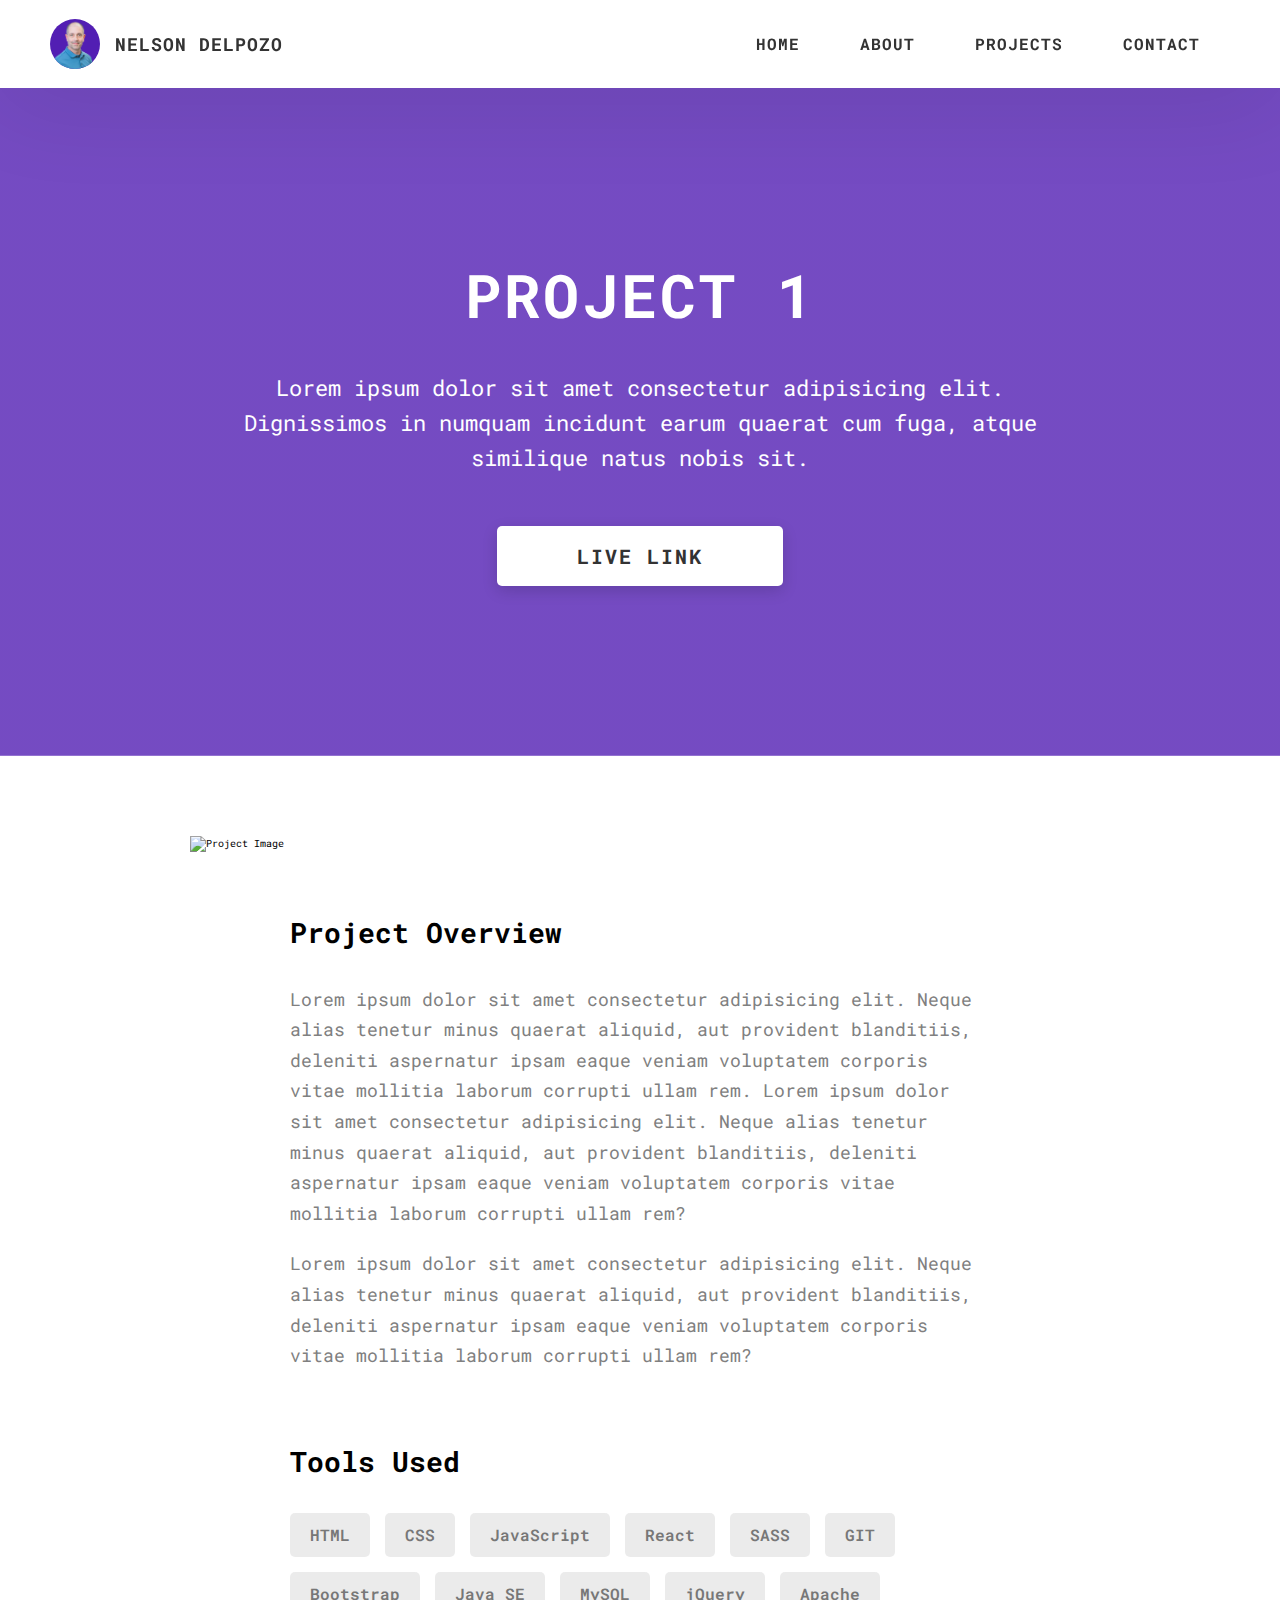
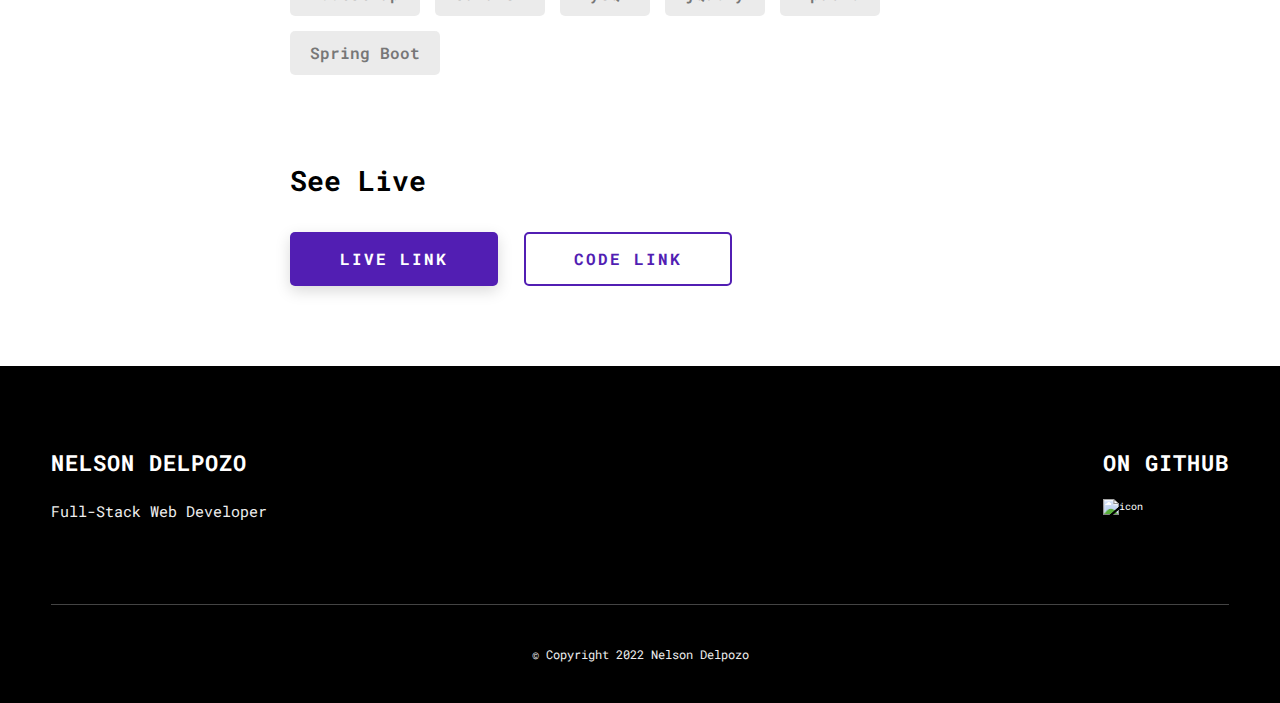
==== project-1.html @ 3a38527d "fixed project 1 html" ====
<!DOCTYPE html>
<html lang="en">
  <head>
    <meta charset="UTF-8" />
    <meta name="viewport" content="width=device-width, initial-scale=1.0" />
    <meta http-equiv="X-UA-Compatible" content="ie=edge" />
    <title>Case Study of Project 1</title>
    <meta name="description" content="Case study page of Project" />

    <link rel="stylesheet" href="css/style.css" />

    <link rel="preconnect" href="https://fonts.googleapis.com">
    <link rel="preconnect" href="https://fonts.gstatic.com" crossorigin>
    <link href="https://fonts.googleapis.com/css2?family=Roboto+Mono&display=swap" rel="stylesheet">
  </head>
  <body>
    <header class="header">
      <div class="header__content">
        <div class="header__logo-container">
          <div class="header__logo-img-cont">
            <img
              src="./assets/png/codeup2-22-0077-removebg-preview.png"
              class="header__logo-img"
            />
          </div>
          <span class="header__logo-sub">Nelson Delpozo</span>
        </div>
        <div class="header__main">
          <ul class="header__links">
            <li class="header__link-wrapper">
              <a href="./index.html" class="header__link"> Home </a>
            </li>
            <li class="header__link-wrapper">
              <a href="./index.html#about" class="header__link">About </a>
            </li>
            <li class="header__link-wrapper">
              <a href="./index.html#projects" class="header__link">
                Projects
              </a>
            </li>
            <li class="header__link-wrapper">
              <a href="./index.html#contact" class="header__link"> Contact </a>
            </li>
          </ul>
          <div class="header__main-ham-menu-cont">
            <img
              src="./assets/svg/ham-menu.svg"
              alt="hamburger menu"
              class="header__main-ham-menu"
            />
            <img
              src="./assets/svg/ham-menu-close.svg"
              alt="hamburger menu close"
              class="header__main-ham-menu-close d-none"
            />
          </div>
        </div>
      </div>
      <div class="header__sm-menu">
        <div class="header__sm-menu-content">
          <ul class="header__sm-menu-links">
            <li class="header__sm-menu-link">
              <a href="./index.html"> Home </a>
            </li>

            <li class="header__sm-menu-link">
              <a href="./index.html#about"> About </a>
            </li>

            <li class="header__sm-menu-link">
              <a href="./index.html#projects"> Projects </a>
            </li>

            <li class="header__sm-menu-link">
              <a href="./index.html#contact"> Contact </a>
            </li>
          </ul>
        </div>
      </div>
    </header>
    <section class="project-cs-hero">
      <div class="project-cs-hero__content">
        <h1 class="heading-primary">Project 1</h1>
        <div class="project-cs-hero__info">
          <p class="text-primary">
            Lorem ipsum dolor sit amet consectetur adipisicing elit. Dignissimos
            in numquam incidunt earum quaerat cum fuga, atque similique natus
            nobis sit.
          </p>
        </div>
        <div class="project-cs-hero__cta">
          <a href="#" class="btn btn--bg" target="_blank">Live Link</a>
        </div>
      </div>
    </section>
    <section class="project-details">
      <div class="main-container">
        <div class="project-details__content">
          <div class="project-details__showcase-img-cont">
            <img
              src="./assets/jpeg/project-mockup-example.jpeg"
              alt="Project Image"
              class="project-details__showcase-img"
            />
          </div>
          <div class="project-details__content-main">
            <div class="project-details__desc">
              <h3 class="project-details__content-title">Project Overview</h3>
              <p class="project-details__desc-para">
                Lorem ipsum dolor sit amet consectetur adipisicing elit. Neque
                alias tenetur minus quaerat aliquid, aut provident blanditiis,
                deleniti aspernatur ipsam eaque veniam voluptatem corporis vitae
                mollitia laborum corrupti ullam rem. Lorem ipsum dolor sit amet
                consectetur adipisicing elit. Neque alias tenetur minus quaerat
                aliquid, aut provident blanditiis, deleniti aspernatur ipsam
                eaque veniam voluptatem corporis vitae mollitia laborum corrupti
                ullam rem?
              </p>
              <p class="project-details__desc-para">
                Lorem ipsum dolor sit amet consectetur adipisicing elit. Neque
                alias tenetur minus quaerat aliquid, aut provident blanditiis,
                deleniti aspernatur ipsam eaque veniam voluptatem corporis vitae
                mollitia laborum corrupti ullam rem?
              </p>
            </div>
            <div class="project-details__tools-used">
              <h3 class="project-details__content-title">Tools Used</h3>
              <div class="skills">
                <div class="skills__skill">HTML</div>
                <div class="skills__skill">CSS</div>
                <div class="skills__skill">JavaScript</div>
                <div class="skills__skill">React</div>
                <div class="skills__skill">SASS</div>
                <div class="skills__skill">GIT</div>
                <div class="skills__skill">Bootstrap</div>
                <div class="skills__skill">Java SE</div>
                <div class="skills__skill">MySQL</div>
                <div class="skills__skill">jQuery</div>
                <div class="skills__skill">Apache</div>
                <div class="skills__skill">Spring Boot</div>
              </div>
            </div>
            <div class="project-details__links">
              <h3 class="project-details__content-title">See Live</h3>
              <a
                href="#"
                class="btn btn--med btn--theme project-details__links-btn"
                target="_blank"
                >Live Link</a
              >
              <a
                href="#"
                class="btn btn--med btn--theme-inv project-details__links-btn"
                target="_blank"
                >Code Link</a
              >
            </div>
          </div>
        </div>
      </div>
    </section>
    <footer class="main-footer">
      <div class="main-container">
        <div class="main-footer__upper">
          <div class="main-footer__row main-footer__row-1">
            <h2 class="heading heading-sm main-footer__heading-sm">
              <span>On GitHub</span>
            </h2>
            <div class="main-footer__social-cont">
<!--              <a target="_blank" rel="noreferrer" href="#">-->
<!--                <img-->
<!--                  class="main-footer__icon"-->
<!--                  src="./assets/png/linkedin-ico.png"-->
<!--                  alt="icon"-->
<!--                />-->
<!--              </a>-->
              <a target="_blank" rel="noreferrer" href="#">
                <img
                  class="main-footer__icon"
                  src="./assets/png/github-ico.png"
                  alt="icon"
                />
              </a>
<!--              <a target="_blank" rel="noreferrer" href="#">-->
<!--                <img-->
<!--                  class="main-footer__icon"-->
<!--                  src="./assets/png/twitter-ico.png"-->
<!--                  alt="icon"-->
<!--                />-->
<!--              </a>-->
<!--              <a target="_blank" rel="noreferrer" href="#">-->
<!--                <img-->
<!--                  class="main-footer__icon"-->
<!--                  src="./assets/png/yt-ico.png"-->
<!--                  alt="icon"-->
<!--                />-->
<!--              </a>-->
<!--              <a target="_blank" rel="noreferrer" href="#">-->
<!--                <img-->
<!--                  class="main-footer__icon main-footer__icon&#45;&#45;mr-none"-->
<!--                  src="./assets/png/insta-ico.png"-->
<!--                  alt="icon"-->
<!--                />-->
<!--              </a>-->
            </div>
          </div>
          <div class="main-footer__row main-footer__row-2">
            <h4 class="heading heading-sm text-lt">Nelson Delpozo</h4>
            <p class="main-footer__short-desc">
              Full-Stack Web Developer
            </p>
          </div>
        </div>

        <div class="main-footer__lower">
          &copy; Copyright 2022 Nelson Delpozo
        </div>
      </div>
    </footer>
    <script src="./index.js"></script>
  </body>
</html>
---- css/style.css ----
/*
0 - 600px:      Phone
600 - 900px:    Tablet portrait
900 - 1200px:   Tablet landscape
[1200 - 1800] is where our normal styles apply
1800px + :      Big desktop
$breakpoint argument choices:
- phone
- tab-port
- tab-land
- big-desktop

Inside media queries 1em is always 16px i.e 1em = 16px at every screen size only inside media queries
*/
*,
*::after,
*::before {
  margin: 0;
  padding: 0;
  box-sizing: inherit;
  font-family: inherit; }

html {
  font-size: 62.5%;
  scroll-behavior: smooth; }
  @media only screen and (max-width: 75em) {
    html {
      font-size: 59%; } }
  @media only screen and (max-width: 56.25em) {
    html {
      font-size: 56%; } }
  @media only screen and (min-width: 112.5em) {
    html {
      font-size: 65%; } }

body {
  box-sizing: border-box;
  position: relative;
  line-height: 1.5;
  font-family: sans-serif;
  overflow-x: hidden;
  overflow-y: scroll;
  font-family: 'Roboto Mono', monospace; }

a {
  text-decoration: none;
  color: inherit; }

li {
  list-style: none; }

input:focus,
button:focus,
a:focus,
textarea:focus {
  outline: none; }

button {
  border: none;
  cursor: pointer; }

textarea {
  resize: none; }

.heading-primary {
  font-size: 6rem;
  text-transform: uppercase;
  letter-spacing: 3px;
  text-align: center; }
  @media only screen and (max-width: 37.5em) {
    .heading-primary {
      font-size: 4.5rem; } }

.heading-sec__mb-bg {
  margin-bottom: 11rem; }
  @media only screen and (max-width: 56.25em) {
    .heading-sec__mb-bg {
      margin-bottom: 8rem; } }

.heading-sec__mb-med {
  margin-bottom: 9rem; }
  @media only screen and (max-width: 56.25em) {
    .heading-sec__mb-med {
      margin-bottom: 8rem; } }

.heading-sec__main {
  display: block;
  font-size: 4rem;
  text-transform: uppercase;
  letter-spacing: 1px;
  letter-spacing: 3px;
  text-align: center;
  margin-bottom: 3.5rem;
  position: relative; }
  .heading-sec__main--lt {
    color: #fff; }
    .heading-sec__main--lt::after {
      content: '';
      background: #fff !important; }
  .heading-sec__main::after {
    content: '';
    position: absolute;
    top: calc(100% + 1.5rem);
    height: 5px;
    width: 3rem;
    background: #521EB3;
    left: 50%;
    transform: translateX(-50%);
    border-radius: 5px; }
    @media only screen and (max-width: 37.5em) {
      .heading-sec__main::after {
        top: calc(100% + 1.2rem); } }

.heading-sec__sub {
  display: block;
  text-align: center;
  color: #777;
  font-size: 2rem;
  font-weight: 500;
  max-width: 80rem;
  margin: auto;
  line-height: 1.6; }
  @media only screen and (max-width: 37.5em) {
    .heading-sec__sub {
      font-size: 1.8rem; } }
  .heading-sec__sub--lt {
    color: #eee; }

.heading-sm {
  font-size: 2.2rem;
  text-transform: uppercase;
  letter-spacing: 1px; }

.main-container {
  max-width: 120rem;
  margin: auto;
  width: 92%; }

.btn {
  background: #fff;
  color: #333;
  text-transform: uppercase;
  letter-spacing: 2px;
  display: inline-block;
  font-weight: 700;
  border-radius: 5px;
  box-shadow: 0 5px 15px 0 rgba(0, 0, 0, 0.15);
  transition: transform .3s; }
  .btn:hover {
    transform: translateY(-3px); }
  .btn--bg {
    padding: 1.5rem 8rem;
    font-size: 2rem; }
  .btn--med {
    padding: 1.5rem 5rem;
    font-size: 1.6rem; }
  .btn--theme {
    background: #521EB3;
    color: #fff; }
  .btn--theme-inv {
    color: #521EB3;
    background: #fff;
    border: 2px solid #521EB3;
    box-shadow: none;
    padding: calc(1.5rem - 2px) calc(5rem - 2px); }

.sec-pad {
  padding: 12rem 0; }
  @media only screen and (max-width: 56.25em) {
    .sec-pad {
      padding: 8rem 0; } }

.text-primary {
  color: #fff;
  font-size: 2.2rem;
  text-align: center;
  width: 100%;
  line-height: 1.6; }
  @media only screen and (max-width: 37.5em) {
    .text-primary {
      font-size: 2rem; } }

.d-none {
  display: none; }

.home-hero {
  color: #fff;
  background: linear-gradient(to right, rgba(82, 30, 179, 0.8), rgba(82, 30, 179, 0.8)), url(../../assets/svg/common-bg.svg);
  background-position: center;
  height: 100vh;
  min-height: 80rem;
  max-height: 120rem;
  position: relative; }
  @media only screen and (max-width: 37.5em) {
    .home-hero {
      height: unset;
      min-height: unset; } }
  .home-hero__socials {
    position: absolute;
    top: 50%;
    border: 2px solid #eee;
    border-left: 2px solid #eee;
    transform: translateY(-50%); }
    @media only screen and (max-width: 56.25em) {
      .home-hero__socials {
        display: none; } }
  .home-hero__mouse-scroll-cont {
    position: absolute;
    bottom: 3%;
    left: 50%;
    transform: translateX(-50%); }
    @media only screen and (max-width: 37.5em) {
      .home-hero__mouse-scroll-cont {
        display: none; } }
  .home-hero__social {
    width: 5rem; }
  .home-hero__social-icon-link {
    width: 100%;
    display: block;
    padding: 1.2rem;
    border-bottom: 2px solid #eee;
    transition: background .3s; }
    .home-hero__social-icon-link:hover {
      background: rgba(255, 255, 255, 0.1); }
    .home-hero__social-icon-link--bd-none {
      border-bottom: 0; }
  .home-hero__social-icon {
    width: 100%; }
  .home-hero__content {
    position: absolute;
    top: 50%;
    left: 50%;
    transform: translate(-50%, -50%);
    max-width: 90rem;
    width: 92%; }
    @media only screen and (max-width: 37.5em) {
      .home-hero__content {
        padding: 19rem 0 13rem 0;
        margin: auto;
        position: static;
        transform: translate(0, 0); } }
  .home-hero__info {
    margin: 3rem auto 0 auto;
    max-width: 80rem; }
  .home-hero__cta {
    margin-top: 5rem;
    text-align: center; }

.about {
  background: #fafafa; }
  .about__content {
    display: grid;
    grid-template-columns: 1fr 1fr;
    grid-gap: 10rem; }
    @media only screen and (max-width: 56.25em) {
      .about__content {
        grid-template-columns: 1fr;
        grid-gap: 8rem; } }
    .about__content-title {
      font-weight: 700;
      font-size: 2.8rem;
      margin-bottom: 3rem; }
      @media only screen and (max-width: 37.5em) {
        .about__content-title {
          font-size: 2.4rem; } }
    .about__content-details-para {
      font-size: 1.8rem;
      color: grey;
      max-width: 60rem;
      line-height: 1.7;
      margin-bottom: 1rem; }
      .about__content-details-para--hl {
        font-weight: 700;
        margin: 0 3px; }
      .about__content-details-para:last-child {
        margin-bottom: 4rem; }

.projects__row {
  display: grid;
  grid-template-columns: 1.5fr 1fr;
  grid-gap: 5rem;
  margin-bottom: 11rem; }
  @media only screen and (max-width: 56.25em) {
    .projects__row {
      grid-template-columns: 1fr;
      grid-gap: 2rem;
      margin-bottom: 8rem; } }
  @media only screen and (max-width: 56.25em) {
    .projects__row {
      text-align: center; } }
  .projects__row:last-child {
    margin-bottom: 0; }
  .projects__row-img-cont {
    overflow: hidden; }
  .projects__row-img {
    width: 100%;
    display: block;
    object-fit: cover; }
  .projects__row-content {
    padding: 2rem 0;
    display: flex;
    justify-content: center;
    flex-direction: column;
    align-items: flex-start; }
    @media only screen and (max-width: 56.25em) {
      .projects__row-content {
        align-items: center; } }
    .projects__row-content-title {
      font-weight: 700;
      font-size: 2.8rem;
      margin-bottom: 2rem; }
      @media only screen and (max-width: 37.5em) {
        .projects__row-content-title {
          font-size: 2.4rem; } }
    .projects__row-content-desc {
      font-size: 1.8rem;
      color: grey;
      max-width: 60rem;
      line-height: 1.7;
      margin-bottom: 3rem; }
      @media only screen and (max-width: 37.5em) {
        .projects__row-content-desc {
          font-size: 1.7rem; } }

.contact {
  background: linear-gradient(to right, rgba(82, 30, 179, 0.8), rgba(82, 30, 179, 0.8)), url(../../assets/svg/common-bg.svg);
  background-size: cover;
  background-position: center; }
  .contact__form-container {
    box-shadow: 0 0 10px rgba(0, 0, 0, 0.1);
    background: white;
    padding: 4rem;
    margin-top: 6rem;
    max-width: 80rem;
    text-align: right;
    width: 95%;
    border-radius: 5px;
    margin: 5rem auto 0 auto; }
    @media only screen and (max-width: 37.5em) {
      .contact__form-container {
        padding: 3rem; } }
  .contact__form-field {
    margin-bottom: 4rem; }
    @media only screen and (max-width: 37.5em) {
      .contact__form-field {
        margin-bottom: 3rem; } }
  .contact__form-label {
    color: #666;
    font-size: 1.4rem;
    letter-spacing: 1px;
    font-weight: 700;
    margin-bottom: 1rem;
    display: block;
    text-align: left; }
  .contact__form-input {
    color: #333;
    padding: 2rem;
    width: 100%;
    border: 1px solid #ebebeb;
    font-size: 1.6rem;
    letter-spacing: 0px;
    background: #f0f0f0;
    border-radius: 5px;
    font-weight: 600;
    /* Code for Modern Browsers */
    /* Code for WebKit, Blink, Edge */
    /* Code for Internet Explorer 10-11 */
    /* Code for Microsoft Edge */
    /* Code for Mozilla Firefox 4 to 18 */
    /* Code for Mozilla Firefox 19+ */ }
    .contact__form-input::placeholder {
      color: #999;
      font-weight: 600;
      font-size: 1.6rem; }
    .contact__form-input::-webkit-input-placeholder {
      color: #999;
      font-weight: 600;
      font-size: 1.6rem; }
    .contact__form-input:-ms-input-placeholder {
      color: #999;
      font-weight: 600;
      font-size: 1.6rem; }
    .contact__form-input::-ms-input-placeholder {
      color: #999;
      font-weight: 600;
      font-size: 1.6rem; }
    .contact__form-input:-moz-placeholder {
      opacity: 1;
      color: #999;
      font-weight: 600;
      font-size: 1.6rem; }
    .contact__form-input::-moz-placeholder {
      opacity: 1;
      color: #999;
      font-weight: 600;
      font-size: 1.6rem; }
  .contact__btn {
    width: 30%;
    padding: 2rem 4rem;
    font-size: 1.6rem; }
    @media only screen and (max-width: 37.5em) {
      .contact__btn {
        width: 100%; } }

.project-cs-hero {
  color: #fff;
  background: linear-gradient(to right, rgba(82, 30, 179, 0.8), rgba(82, 30, 179, 0.8)), url(../../assets/svg/common-bg.svg);
  background-size: cover;
  background-position: center;
  position: relative; }
  @media only screen and (max-width: 37.5em) {
    .project-cs-hero {
      height: unset;
      min-height: unset; } }
  .project-cs-hero__content {
    padding: 25rem 0 17rem 0;
    max-width: 90rem;
    width: 92%;
    margin: auto; }
    @media only screen and (max-width: 37.5em) {
      .project-cs-hero__content {
        padding: 19rem 0 13rem 0;
        margin: auto;
        position: static;
        transform: translate(0, 0); } }
  .project-cs-hero__info {
    margin: 3rem auto 0 auto;
    max-width: 80rem; }
  .project-cs-hero__cta {
    margin-top: 5rem;
    text-align: center; }

.project-details__content {
  padding: 8rem 0;
  max-width: 90rem;
  margin: auto; }
  .project-details__content-title {
    font-weight: 700;
    font-size: 2.8rem;
    margin-bottom: 3rem; }
    @media only screen and (max-width: 37.5em) {
      .project-details__content-title {
        font-size: 2.4rem; } }

.project-details__showcase-img-cont {
  width: 100%;
  margin-bottom: 6rem; }

.project-details__showcase-img {
  width: 100%; }

.project-details__content-main {
  width: 100%;
  max-width: 70rem;
  margin: auto; }

.project-details__desc {
  margin: 0 0 7rem 0; }
  .project-details__desc-para {
    font-size: 1.8rem;
    line-height: 1.7;
    color: grey;
    margin-bottom: 2rem; }

.project-details__tools-used {
  margin: 0 0 7rem 0; }
  .project-details__tools-used-list {
    display: flex;
    flex-wrap: wrap; }
  .project-details__tools-used-item {
    padding: 1rem 2rem;
    margin-bottom: 1.5rem;
    margin-right: 1.5rem;
    font-size: 1.6rem;
    background: rgba(153, 153, 153, 0.2);
    border-radius: 5px;
    font-weight: 600;
    color: #777; }

.project-details__links {
  margin: 0 0; }
  .project-details__links-btn {
    margin-right: 2rem; }
    @media only screen and (max-width: 37.5em) {
      .project-details__links-btn {
        margin-right: 0;
        width: 70%;
        margin-bottom: 2rem;
        text-align: center; } }
    .project-details__links-btn:last-child {
      margin: 0; }
      @media only screen and (max-width: 37.5em) {
        .project-details__links-btn:last-child {
          margin: 0; } }

.header {
  position: fixed;
  width: 100%;
  z-index: 1000;
  background: #000;
  background: #fff;
  box-shadow: 0 10px 100px rgba(0, 0, 0, 0.1); }
  .header__content {
    display: flex;
    align-items: center;
    justify-content: space-between;
    padding: 1rem 5rem; }
    @media only screen and (max-width: 56.25em) {
      .header__content {
        padding: 0 2rem; } }
  .header__logo-container {
    display: flex;
    align-items: center;
    cursor: pointer;
    color: #333;
    transition: color .3s; }
    .header__logo-container:hover {
      color: #521EB3; }
  .header__logo-img-cont {
    width: 5rem;
    height: 5rem;
    border-radius: 50px;
    overflow: hidden;
    margin-right: 1.5rem;
    background: #521EB3; }
    @media only screen and (max-width: 56.25em) {
      .header__logo-img-cont {
        width: 4.5rem;
        height: 4.5rem;
        margin-right: 1.2rem; } }
  .header__logo-img {
    width: 100%;
    height: 100%;
    object-fit: cover;
    object-position: center;
    display: block; }
  .header__logo-sub {
    font-size: 1.8rem;
    text-transform: uppercase;
    font-weight: 700;
    letter-spacing: 1px; }
  .header__links {
    display: flex; }
    @media only screen and (max-width: 37.5em) {
      .header__links {
        display: none; } }
  .header__link {
    padding: 2.2rem 3rem;
    display: inline-block;
    font-size: 1.6rem;
    color: #333;
    text-transform: uppercase;
    letter-spacing: 1px;
    font-weight: 700;
    transition: color .3s; }
    .header__link:hover {
      color: #521EB3; }
    @media only screen and (max-width: 56.25em) {
      .header__link {
        padding: 3rem 1.8rem;
        font-size: 1.5rem; } }
  .header__main-ham-menu-cont {
    display: none;
    width: 3rem;
    padding: 2.2rem 0; }
    @media only screen and (max-width: 37.5em) {
      .header__main-ham-menu-cont {
        display: block; } }
  .header__main-ham-menu {
    width: 100%; }
  .header__main-ham-menu-close {
    width: 100%; }
  .header__sm-menu {
    background: #fff;
    position: absolute;
    width: 100%;
    top: 100%;
    visibility: hidden;
    opacity: 0;
    transition: all .3s;
    box-shadow: 0px 5px 5px 0px rgba(0, 0, 0, 0.1);
    -webkit-box-shadow: 0px 5px 5px 0px rgba(0, 0, 0, 0.1);
    -moz-box-shadow: 0px 5px 5px 0px rgba(0, 0, 0, 0.1); }
    .header__sm-menu--active {
      visibility: hidden;
      opacity: 0; }
      @media only screen and (max-width: 37.5em) {
        .header__sm-menu--active {
          visibility: visible;
          opacity: 1; } }
  .header__sm-menu-link a {
    display: block;
    text-decoration: none;
    padding: 2.5rem 3rem;
    font-size: 1.6rem;
    color: #333;
    text-align: right;
    border-bottom: 1px solid #eee;
    font-weight: 700;
    text-transform: uppercase;
    letter-spacing: 2px;
    transition: color .3s; }
    .header__sm-menu-link a:hover {
      color: #521EB3; }
  .header__sm-menu-link:first-child a {
    border-top: 1px solid #eee; }
  .header__sm-menu-link-last {
    border-bottom: 0; }

.main-footer {
  background: #000;
  color: #fff; }
  .main-footer__upper {
    display: flex;
    justify-content: space-between;
    padding: 8rem 0; }
    @media only screen and (max-width: 56.25em) {
      .main-footer__upper {
        padding: 6rem 0; } }
    @media only screen and (max-width: 37.5em) {
      .main-footer__upper {
        display: block; } }
  .main-footer__row-1 {
    order: 2; }
    @media only screen and (max-width: 56.25em) {
      .main-footer__row-1 {
        margin-bottom: 5rem; } }
  .main-footer__row-2 {
    width: 40%;
    order: 1;
    max-width: 50rem; }
    @media only screen and (max-width: 56.25em) {
      .main-footer__row-2 {
        width: 100%; } }
  .main-footer__short-desc {
    margin-top: 2rem;
    color: #eee;
    font-size: 1.5rem;
    line-height: 1.7; }
  .main-footer__social-cont {
    margin-top: 2rem; }
  .main-footer__icon {
    margin-right: 1rem;
    width: 2.5rem; }
    .main-footer__icon--mr-none {
      margin-right: 0; }
  .main-footer__lower {
    padding: 4rem 0;
    border-top: 1px solid #444;
    color: #eee;
    font-size: 1.2rem;
    text-align: left;
    text-align: center; }
    .main-footer__lower a {
      text-decoration: underline;
      font-weight: bold;
      margin-left: 2px; }
    @media only screen and (max-width: 56.25em) {
      .main-footer__lower {
        padding: 3.5rem 0; } }

.skills {
  display: flex;
  flex-wrap: wrap; }
  .skills__skill {
    padding: 1rem 2rem;
    margin-bottom: 1.5rem;
    margin-right: 1.5rem;
    font-size: 1.6rem;
    background: rgba(153, 153, 153, 0.2);
    border-radius: 5px;
    font-weight: 600;
    color: #777; }

.mouse {
  width: 25px;
  height: 40px;
  border: 2px solid #eee;
  border-radius: 60px;
  position: relative;
  overflow: hidden; }
  .mouse::before {
    content: '';
    width: 5px;
    height: 5px;
    position: absolute;
    top: 7px;
    left: 50%;
    transform: translateX(-50%);
    background-color: #eee;
    border-radius: 50%;
    opacity: 1;
    animation: wheel 1.3s infinite;
    -webkit-animation: wheel 1.3s infinite; }

@keyframes wheel {
  to {
    opacity: 0;
    top: 27px; } }

@-webkit-keyframes wheel {
  to {
    opacity: 0;
    top: 27px; } }
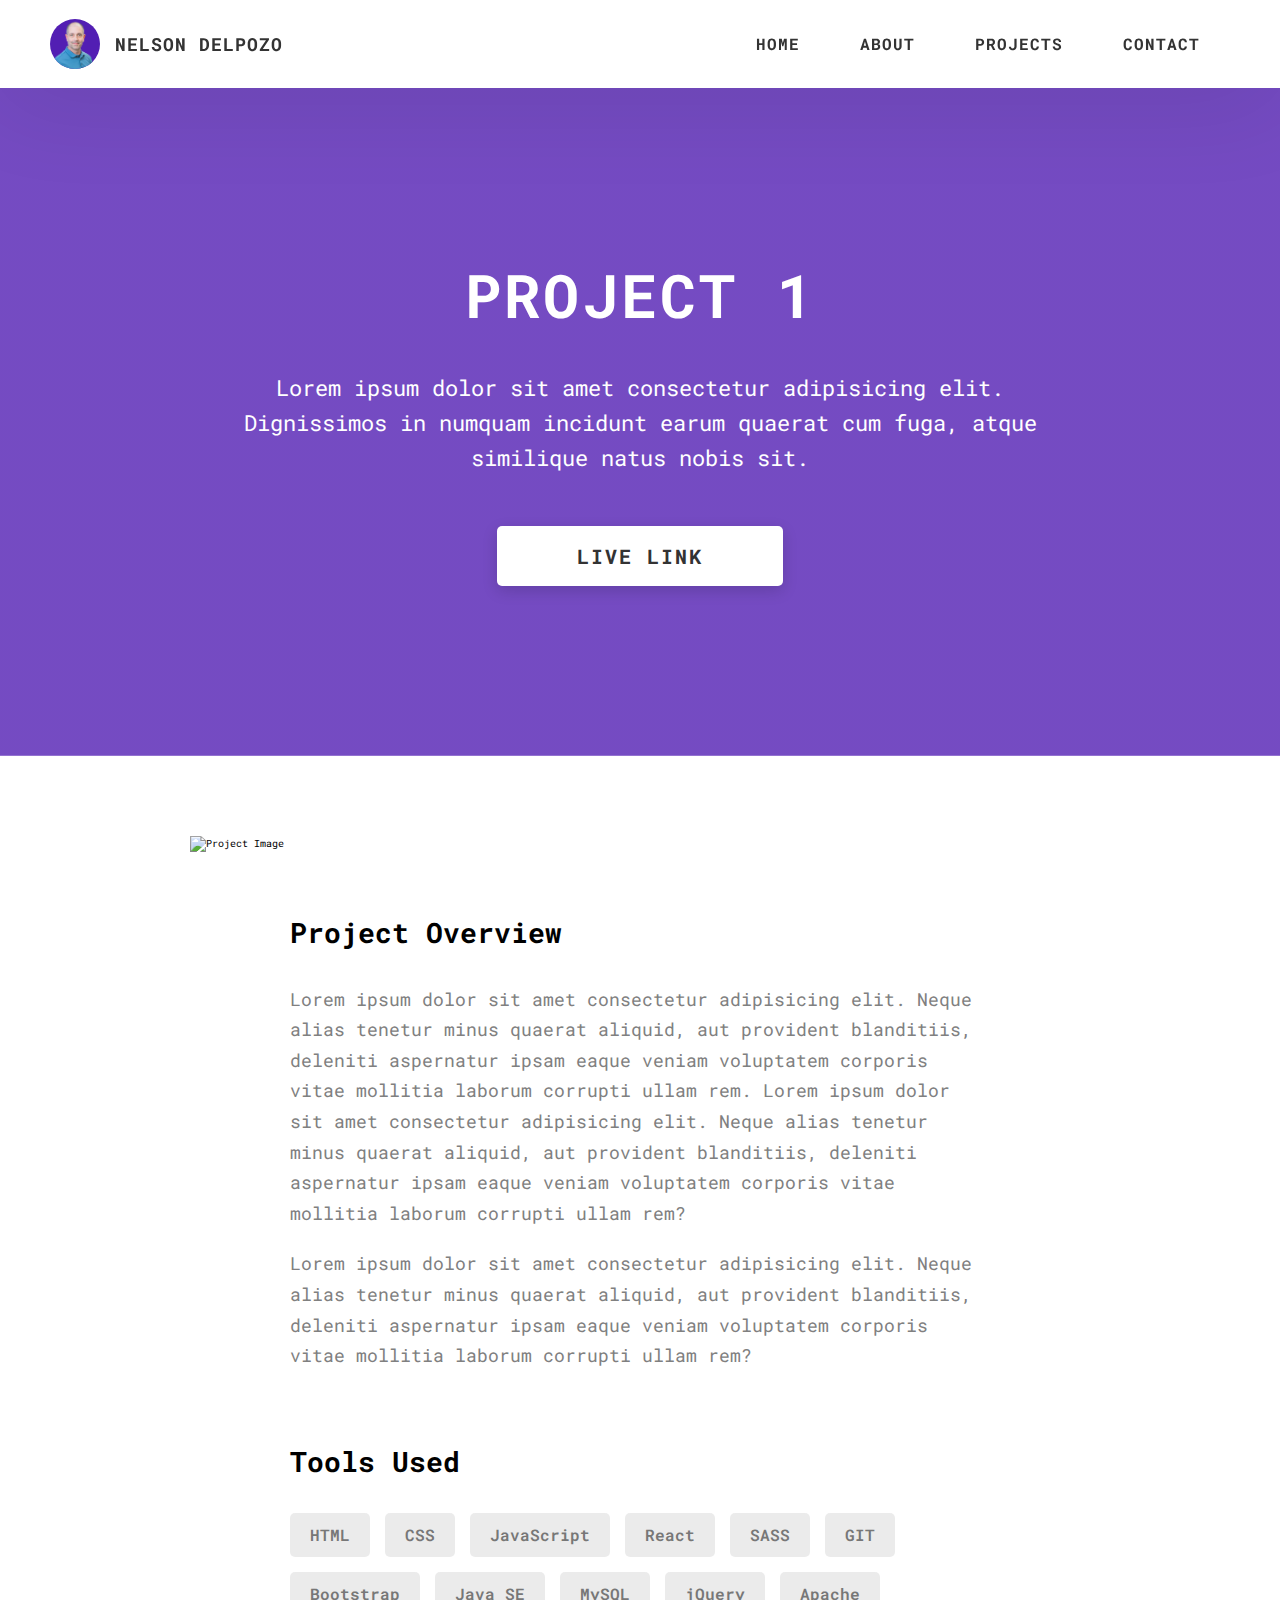
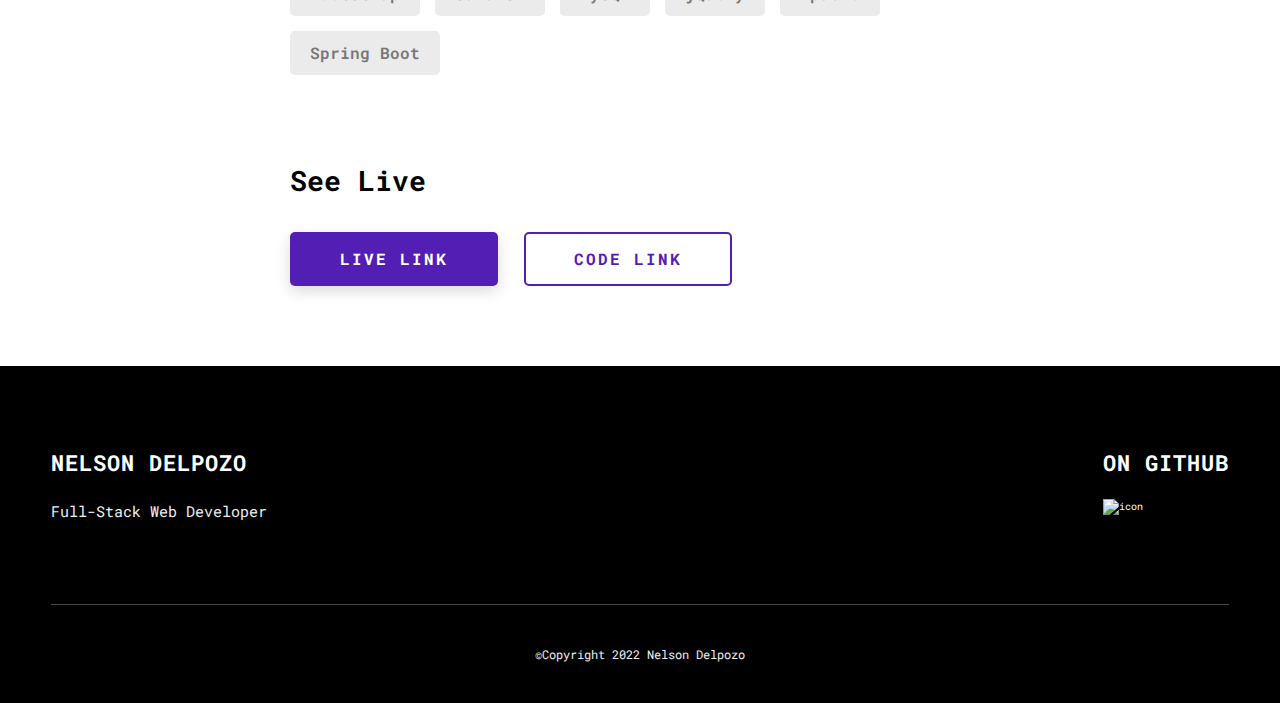
==== commit e16c4ca0: "fixed footer" ====
--- a/project-1.html
+++ b/project-1.html
@@ -1,222 +1,220 @@
 <!DOCTYPE html>
 <html lang="en">
-  <head>
-    <meta charset="UTF-8" />
-    <meta name="viewport" content="width=device-width, initial-scale=1.0" />
-    <meta http-equiv="X-UA-Compatible" content="ie=edge" />
+<head>
+    <meta charset="UTF-8"/>
+    <meta name="viewport" content="width=device-width, initial-scale=1.0"/>
+    <meta http-equiv="X-UA-Compatible" content="ie=edge"/>
     <title>Case Study of Project 1</title>
-    <meta name="description" content="Case study page of Project" />
-
-    <link rel="stylesheet" href="css/style.css" />
-
+    <meta name="description" content="Case study page of Project"/>
+    <link rel="stylesheet" href="css/style.css"/>
     <link rel="preconnect" href="https://fonts.googleapis.com">
     <link rel="preconnect" href="https://fonts.gstatic.com" crossorigin>
     <link href="https://fonts.googleapis.com/css2?family=Roboto+Mono&display=swap" rel="stylesheet">
-  </head>
-  <body>
-    <header class="header">
-      <div class="header__content">
+</head>
+<body>
+<header class="header">
+    <div class="header__content">
         <div class="header__logo-container">
-          <div class="header__logo-img-cont">
-            <img
-              src="./assets/png/codeup2-22-0077-removebg-preview.png"
-              class="header__logo-img"
-            />
-          </div>
-          <span class="header__logo-sub">Nelson Delpozo</span>
+            <div class="header__logo-img-cont">
+                <img
+                        src="./assets/png/codeup2-22-0077-removebg-preview.png"
+                        class="header__logo-img"
+                />
+            </div>
+            <span class="header__logo-sub">Nelson Delpozo</span>
         </div>
         <div class="header__main">
-          <ul class="header__links">
-            <li class="header__link-wrapper">
-              <a href="./index.html" class="header__link"> Home </a>
-            </li>
-            <li class="header__link-wrapper">
-              <a href="./index.html#about" class="header__link">About </a>
-            </li>
-            <li class="header__link-wrapper">
-              <a href="./index.html#projects" class="header__link">
-                Projects
-              </a>
-            </li>
-            <li class="header__link-wrapper">
-              <a href="./index.html#contact" class="header__link"> Contact </a>
-            </li>
-          </ul>
-          <div class="header__main-ham-menu-cont">
-            <img
-              src="./assets/svg/ham-menu.svg"
-              alt="hamburger menu"
-              class="header__main-ham-menu"
-            />
-            <img
-              src="./assets/svg/ham-menu-close.svg"
-              alt="hamburger menu close"
-              class="header__main-ham-menu-close d-none"
-            />
-          </div>
-        </div>
-      </div>
-      <div class="header__sm-menu">
+            <ul class="header__links">
+                <li class="header__link-wrapper">
+                    <a href="./index.html" class="header__link"> Home </a>
+                </li>
+                <li class="header__link-wrapper">
+                    <a href="./index.html#about" class="header__link">About </a>
+                </li>
+                <li class="header__link-wrapper">
+                    <a href="./index.html#projects" class="header__link">
+                        Projects
+                    </a>
+                </li>
+                <li class="header__link-wrapper">
+                    <a href="./index.html#contact" class="header__link"> Contact </a>
+                </li>
+            </ul>
+            <div class="header__main-ham-menu-cont">
+                <img
+                        src="./assets/svg/ham-menu.svg"
+                        alt="hamburger menu"
+                        class="header__main-ham-menu"
+                />
+                <img
+                        src="./assets/svg/ham-menu-close.svg"
+                        alt="hamburger menu close"
+                        class="header__main-ham-menu-close d-none"
+                />
+            </div>
+        </div>
+    </div>
+    <div class="header__sm-menu">
         <div class="header__sm-menu-content">
-          <ul class="header__sm-menu-links">
-            <li class="header__sm-menu-link">
-              <a href="./index.html"> Home </a>
-            </li>
-
-            <li class="header__sm-menu-link">
-              <a href="./index.html#about"> About </a>
-            </li>
-
-            <li class="header__sm-menu-link">
-              <a href="./index.html#projects"> Projects </a>
-            </li>
-
-            <li class="header__sm-menu-link">
-              <a href="./index.html#contact"> Contact </a>
-            </li>
-          </ul>
-        </div>
-      </div>
-    </header>
-    <section class="project-cs-hero">
-      <div class="project-cs-hero__content">
+            <ul class="header__sm-menu-links">
+                <li class="header__sm-menu-link">
+                    <a href="./index.html"> Home </a>
+                </li>
+
+                <li class="header__sm-menu-link">
+                    <a href="./index.html#about"> About </a>
+                </li>
+
+                <li class="header__sm-menu-link">
+                    <a href="./index.html#projects"> Projects </a>
+                </li>
+
+                <li class="header__sm-menu-link">
+                    <a href="./index.html#contact"> Contact </a>
+                </li>
+            </ul>
+        </div>
+    </div>
+</header>
+<section class="project-cs-hero">
+    <div class="project-cs-hero__content">
         <h1 class="heading-primary">Project 1</h1>
         <div class="project-cs-hero__info">
-          <p class="text-primary">
-            Lorem ipsum dolor sit amet consectetur adipisicing elit. Dignissimos
-            in numquam incidunt earum quaerat cum fuga, atque similique natus
-            nobis sit.
-          </p>
+            <p class="text-primary">
+                Lorem ipsum dolor sit amet consectetur adipisicing elit. Dignissimos
+                in numquam incidunt earum quaerat cum fuga, atque similique natus
+                nobis sit.
+            </p>
         </div>
         <div class="project-cs-hero__cta">
-          <a href="#" class="btn btn--bg" target="_blank">Live Link</a>
-        </div>
-      </div>
-    </section>
-    <section class="project-details">
-      <div class="main-container">
+            <a href="#" class="btn btn--bg" target="_blank">Live Link</a>
+        </div>
+    </div>
+</section>
+<section class="project-details">
+    <div class="main-container">
         <div class="project-details__content">
-          <div class="project-details__showcase-img-cont">
-            <img
-              src="./assets/jpeg/project-mockup-example.jpeg"
-              alt="Project Image"
-              class="project-details__showcase-img"
-            />
-          </div>
-          <div class="project-details__content-main">
-            <div class="project-details__desc">
-              <h3 class="project-details__content-title">Project Overview</h3>
-              <p class="project-details__desc-para">
-                Lorem ipsum dolor sit amet consectetur adipisicing elit. Neque
-                alias tenetur minus quaerat aliquid, aut provident blanditiis,
-                deleniti aspernatur ipsam eaque veniam voluptatem corporis vitae
-                mollitia laborum corrupti ullam rem. Lorem ipsum dolor sit amet
-                consectetur adipisicing elit. Neque alias tenetur minus quaerat
-                aliquid, aut provident blanditiis, deleniti aspernatur ipsam
-                eaque veniam voluptatem corporis vitae mollitia laborum corrupti
-                ullam rem?
-              </p>
-              <p class="project-details__desc-para">
-                Lorem ipsum dolor sit amet consectetur adipisicing elit. Neque
-                alias tenetur minus quaerat aliquid, aut provident blanditiis,
-                deleniti aspernatur ipsam eaque veniam voluptatem corporis vitae
-                mollitia laborum corrupti ullam rem?
-              </p>
-            </div>
-            <div class="project-details__tools-used">
-              <h3 class="project-details__content-title">Tools Used</h3>
-              <div class="skills">
-                <div class="skills__skill">HTML</div>
-                <div class="skills__skill">CSS</div>
-                <div class="skills__skill">JavaScript</div>
-                <div class="skills__skill">React</div>
-                <div class="skills__skill">SASS</div>
-                <div class="skills__skill">GIT</div>
-                <div class="skills__skill">Bootstrap</div>
-                <div class="skills__skill">Java SE</div>
-                <div class="skills__skill">MySQL</div>
-                <div class="skills__skill">jQuery</div>
-                <div class="skills__skill">Apache</div>
-                <div class="skills__skill">Spring Boot</div>
-              </div>
-            </div>
-            <div class="project-details__links">
-              <h3 class="project-details__content-title">See Live</h3>
-              <a
-                href="#"
-                class="btn btn--med btn--theme project-details__links-btn"
-                target="_blank"
-                >Live Link</a
-              >
-              <a
-                href="#"
-                class="btn btn--med btn--theme-inv project-details__links-btn"
-                target="_blank"
-                >Code Link</a
-              >
-            </div>
-          </div>
-        </div>
-      </div>
-    </section>
-    <footer class="main-footer">
-      <div class="main-container">
+            <div class="project-details__showcase-img-cont">
+                <img
+                        src="./assets/jpeg/project-mockup-example.jpeg"
+                        alt="Project Image"
+                        class="project-details__showcase-img"
+                />
+            </div>
+            <div class="project-details__content-main">
+                <div class="project-details__desc">
+                    <h3 class="project-details__content-title">Project Overview</h3>
+                    <p class="project-details__desc-para">
+                        Lorem ipsum dolor sit amet consectetur adipisicing elit. Neque
+                        alias tenetur minus quaerat aliquid, aut provident blanditiis,
+                        deleniti aspernatur ipsam eaque veniam voluptatem corporis vitae
+                        mollitia laborum corrupti ullam rem. Lorem ipsum dolor sit amet
+                        consectetur adipisicing elit. Neque alias tenetur minus quaerat
+                        aliquid, aut provident blanditiis, deleniti aspernatur ipsam
+                        eaque veniam voluptatem corporis vitae mollitia laborum corrupti
+                        ullam rem?
+                    </p>
+                    <p class="project-details__desc-para">
+                        Lorem ipsum dolor sit amet consectetur adipisicing elit. Neque
+                        alias tenetur minus quaerat aliquid, aut provident blanditiis,
+                        deleniti aspernatur ipsam eaque veniam voluptatem corporis vitae
+                        mollitia laborum corrupti ullam rem?
+                    </p>
+                </div>
+                <div class="project-details__tools-used">
+                    <h3 class="project-details__content-title">Tools Used</h3>
+                    <div class="skills">
+                        <div class="skills__skill">HTML</div>
+                        <div class="skills__skill">CSS</div>
+                        <div class="skills__skill">JavaScript</div>
+                        <div class="skills__skill">React</div>
+                        <div class="skills__skill">SASS</div>
+                        <div class="skills__skill">GIT</div>
+                        <div class="skills__skill">Bootstrap</div>
+                        <div class="skills__skill">Java SE</div>
+                        <div class="skills__skill">MySQL</div>
+                        <div class="skills__skill">jQuery</div>
+                        <div class="skills__skill">Apache</div>
+                        <div class="skills__skill">Spring Boot</div>
+                    </div>
+                </div>
+                <div class="project-details__links">
+                    <h3 class="project-details__content-title">See Live</h3>
+                    <a
+                            href="#"
+                            class="btn btn--med btn--theme project-details__links-btn"
+                            target="_blank"
+                    >Live Link</a
+                    >
+                    <a
+                            href="#"
+                            class="btn btn--med btn--theme-inv project-details__links-btn"
+                            target="_blank"
+                    >Code Link</a
+                    >
+                </div>
+            </div>
+        </div>
+    </div>
+</section>
+<footer class="main-footer">
+    <div class="main-container">
         <div class="main-footer__upper">
-          <div class="main-footer__row main-footer__row-1">
-            <h2 class="heading heading-sm main-footer__heading-sm">
-              <span>On GitHub</span>
-            </h2>
-            <div class="main-footer__social-cont">
-<!--              <a target="_blank" rel="noreferrer" href="#">-->
-<!--                <img-->
-<!--                  class="main-footer__icon"-->
-<!--                  src="./assets/png/linkedin-ico.png"-->
-<!--                  alt="icon"-->
-<!--                />-->
-<!--              </a>-->
-              <a target="_blank" rel="noreferrer" href="#">
-                <img
-                  class="main-footer__icon"
-                  src="./assets/png/github-ico.png"
-                  alt="icon"
-                />
-              </a>
-<!--              <a target="_blank" rel="noreferrer" href="#">-->
-<!--                <img-->
-<!--                  class="main-footer__icon"-->
-<!--                  src="./assets/png/twitter-ico.png"-->
-<!--                  alt="icon"-->
-<!--                />-->
-<!--              </a>-->
-<!--              <a target="_blank" rel="noreferrer" href="#">-->
-<!--                <img-->
-<!--                  class="main-footer__icon"-->
-<!--                  src="./assets/png/yt-ico.png"-->
-<!--                  alt="icon"-->
-<!--                />-->
-<!--              </a>-->
-<!--              <a target="_blank" rel="noreferrer" href="#">-->
-<!--                <img-->
-<!--                  class="main-footer__icon main-footer__icon&#45;&#45;mr-none"-->
-<!--                  src="./assets/png/insta-ico.png"-->
-<!--                  alt="icon"-->
-<!--                />-->
-<!--              </a>-->
-            </div>
-          </div>
-          <div class="main-footer__row main-footer__row-2">
-            <h4 class="heading heading-sm text-lt">Nelson Delpozo</h4>
-            <p class="main-footer__short-desc">
-              Full-Stack Web Developer
-            </p>
-          </div>
+            <div class="main-footer__row main-footer__row-1">
+                <h2 class="heading heading-sm main-footer__heading-sm">
+                    <span>On GitHub</span>
+                </h2>
+                <div class="main-footer__social-cont">
+                    <!--              <a target="_blank" rel="noreferrer" href="#">-->
+                    <!--                <img-->
+                    <!--                  class="main-footer__icon"-->
+                    <!--                  src="./assets/png/linkedin-ico.png"-->
+                    <!--                  alt="icon"-->
+                    <!--                />-->
+                    <!--              </a>-->
+                    <a target="_blank" rel="noreferrer" href="#">
+                        <img
+                                class="main-footer__icon"
+                                src="./assets/png/github-ico.png"
+                                alt="icon"
+                        />
+                    </a>
+                    <!--              <a target="_blank" rel="noreferrer" href="#">-->
+                    <!--                <img-->
+                    <!--                  class="main-footer__icon"-->
+                    <!--                  src="./assets/png/twitter-ico.png"-->
+                    <!--                  alt="icon"-->
+                    <!--                />-->
+                    <!--              </a>-->
+                    <!--              <a target="_blank" rel="noreferrer" href="#">-->
+                    <!--                <img-->
+                    <!--                  class="main-footer__icon"-->
+                    <!--                  src="./assets/png/yt-ico.png"-->
+                    <!--                  alt="icon"-->
+                    <!--                />-->
+                    <!--              </a>-->
+                    <!--              <a target="_blank" rel="noreferrer" href="#">-->
+                    <!--                <img-->
+                    <!--                  class="main-footer__icon main-footer__icon&#45;&#45;mr-none"-->
+                    <!--                  src="./assets/png/insta-ico.png"-->
+                    <!--                  alt="icon"-->
+                    <!--                />-->
+                    <!--              </a>-->
+                </div>
+            </div>
+            <div class="main-footer__row main-footer__row-2">
+                <h4 class="heading heading-sm text-lt">Nelson Delpozo</h4>
+                <p class="main-footer__short-desc">
+                    Full-Stack Web Developer
+                </p>
+            </div>
         </div>
 
         <div class="main-footer__lower">
-          &copy; Copyright 2022 Nelson Delpozo
-        </div>
-      </div>
-    </footer>
-    <script src="./index.js"></script>
-  </body>
+            &copy;Copyright 2022 Nelson Delpozo
+        </div>
+    </div>
+</footer>
+<script src="./index.js"></script>
+</body>
 </html>
--- a/css/style.css
+++ b/css/style.css
@@ -185,7 +185,7 @@
 
 .home-hero {
   color: #fff;
-  background: linear-gradient(to right, rgba(82, 30, 179, 0.8), rgba(82, 30, 179, 0.8)), url(../../assets/svg/common-bg.svg);
+  background: linear-gradient(to right, rgba(82, 30, 179, 0.8), rgba(82, 30, 179, 0.8)), url(../assets/svg/common-bg.svg);
   background-position: center;
   height: 100vh;
   min-height: 80rem;
@@ -323,7 +323,7 @@
           font-size: 1.7rem; } }
 
 .contact {
-  background: linear-gradient(to right, rgba(82, 30, 179, 0.8), rgba(82, 30, 179, 0.8)), url(../../assets/svg/common-bg.svg);
+  background: linear-gradient(to right, rgba(82, 30, 179, 0.8), rgba(82, 30, 179, 0.8)), url(../assets/svg/common-bg.svg);
   background-size: cover;
   background-position: center; }
   .contact__form-container {
@@ -404,7 +404,7 @@
 
 .project-cs-hero {
   color: #fff;
-  background: linear-gradient(to right, rgba(82, 30, 179, 0.8), rgba(82, 30, 179, 0.8)), url(../../assets/svg/common-bg.svg);
+  background: linear-gradient(to right, rgba(82, 30, 179, 0.8), rgba(82, 30, 179, 0.8)), url(../assets/svg/common-bg.svg);
   background-size: cover;
   background-position: center;
   position: relative; }
